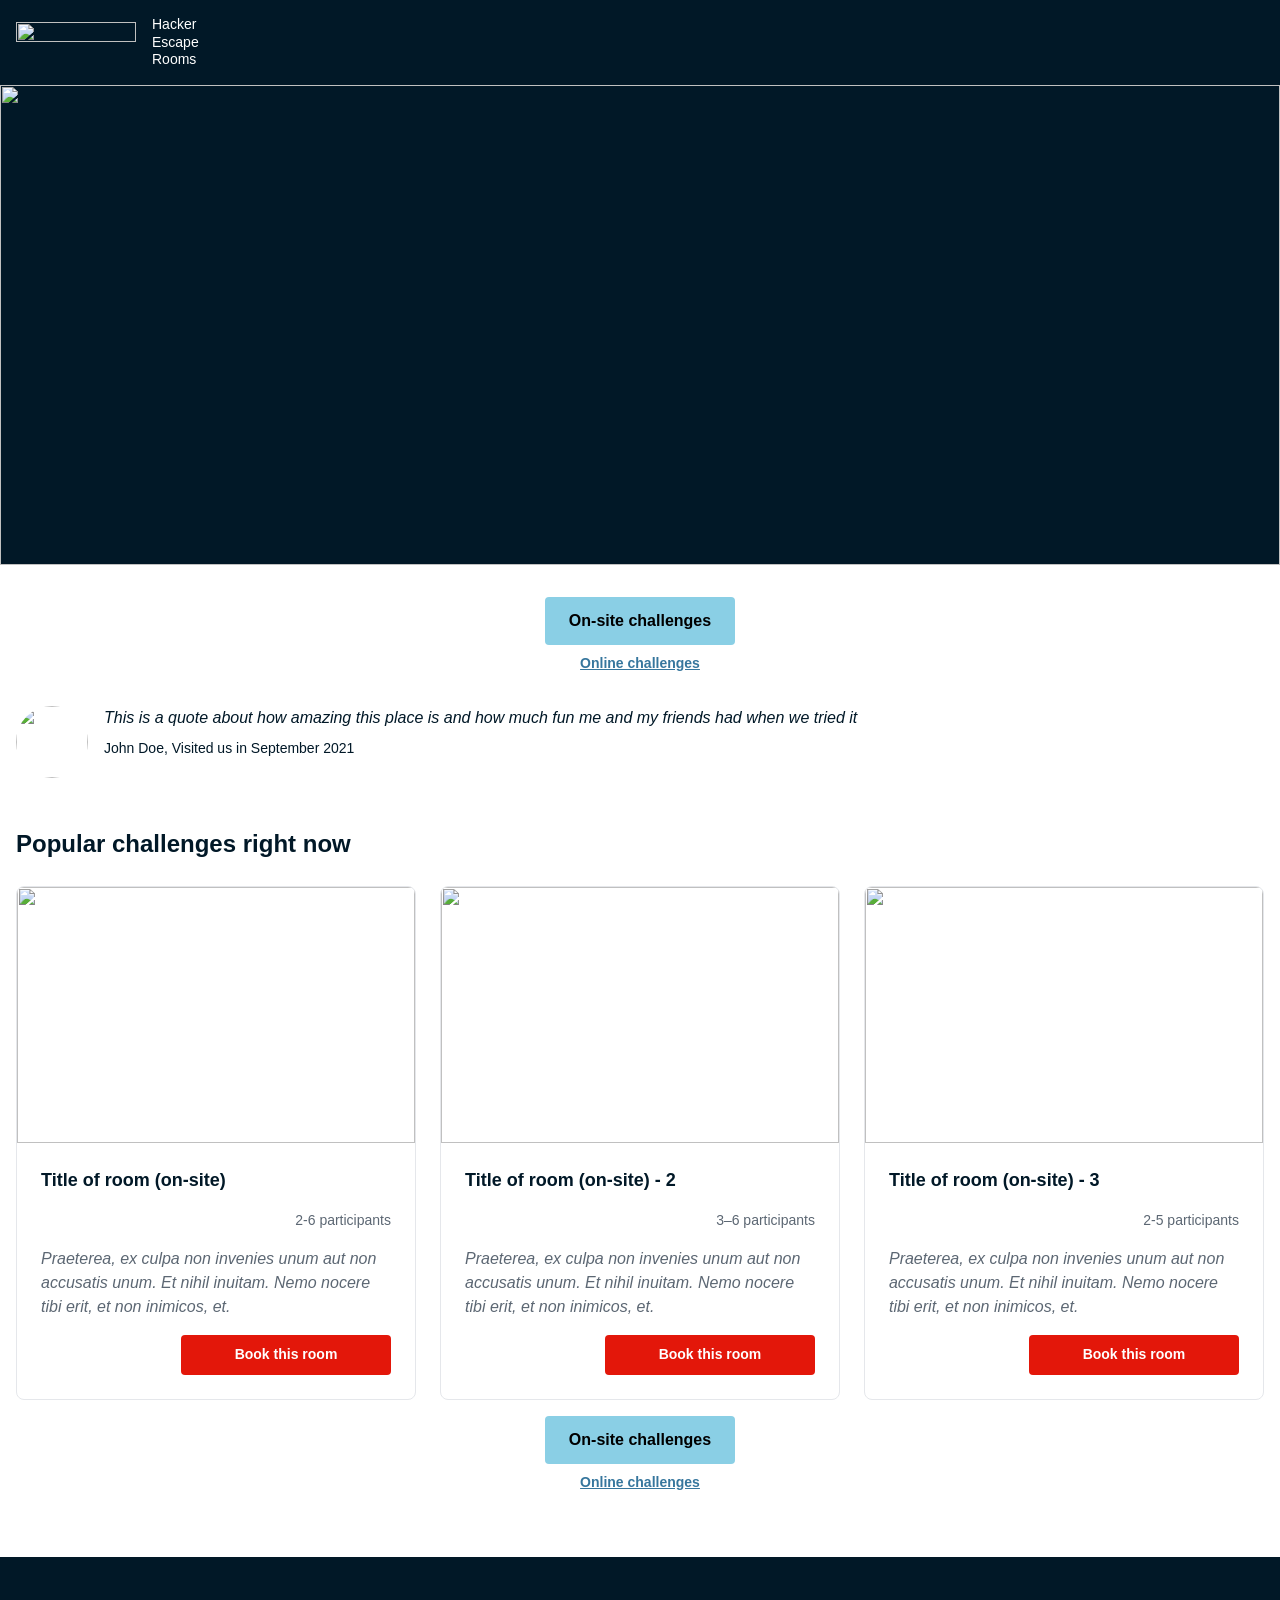
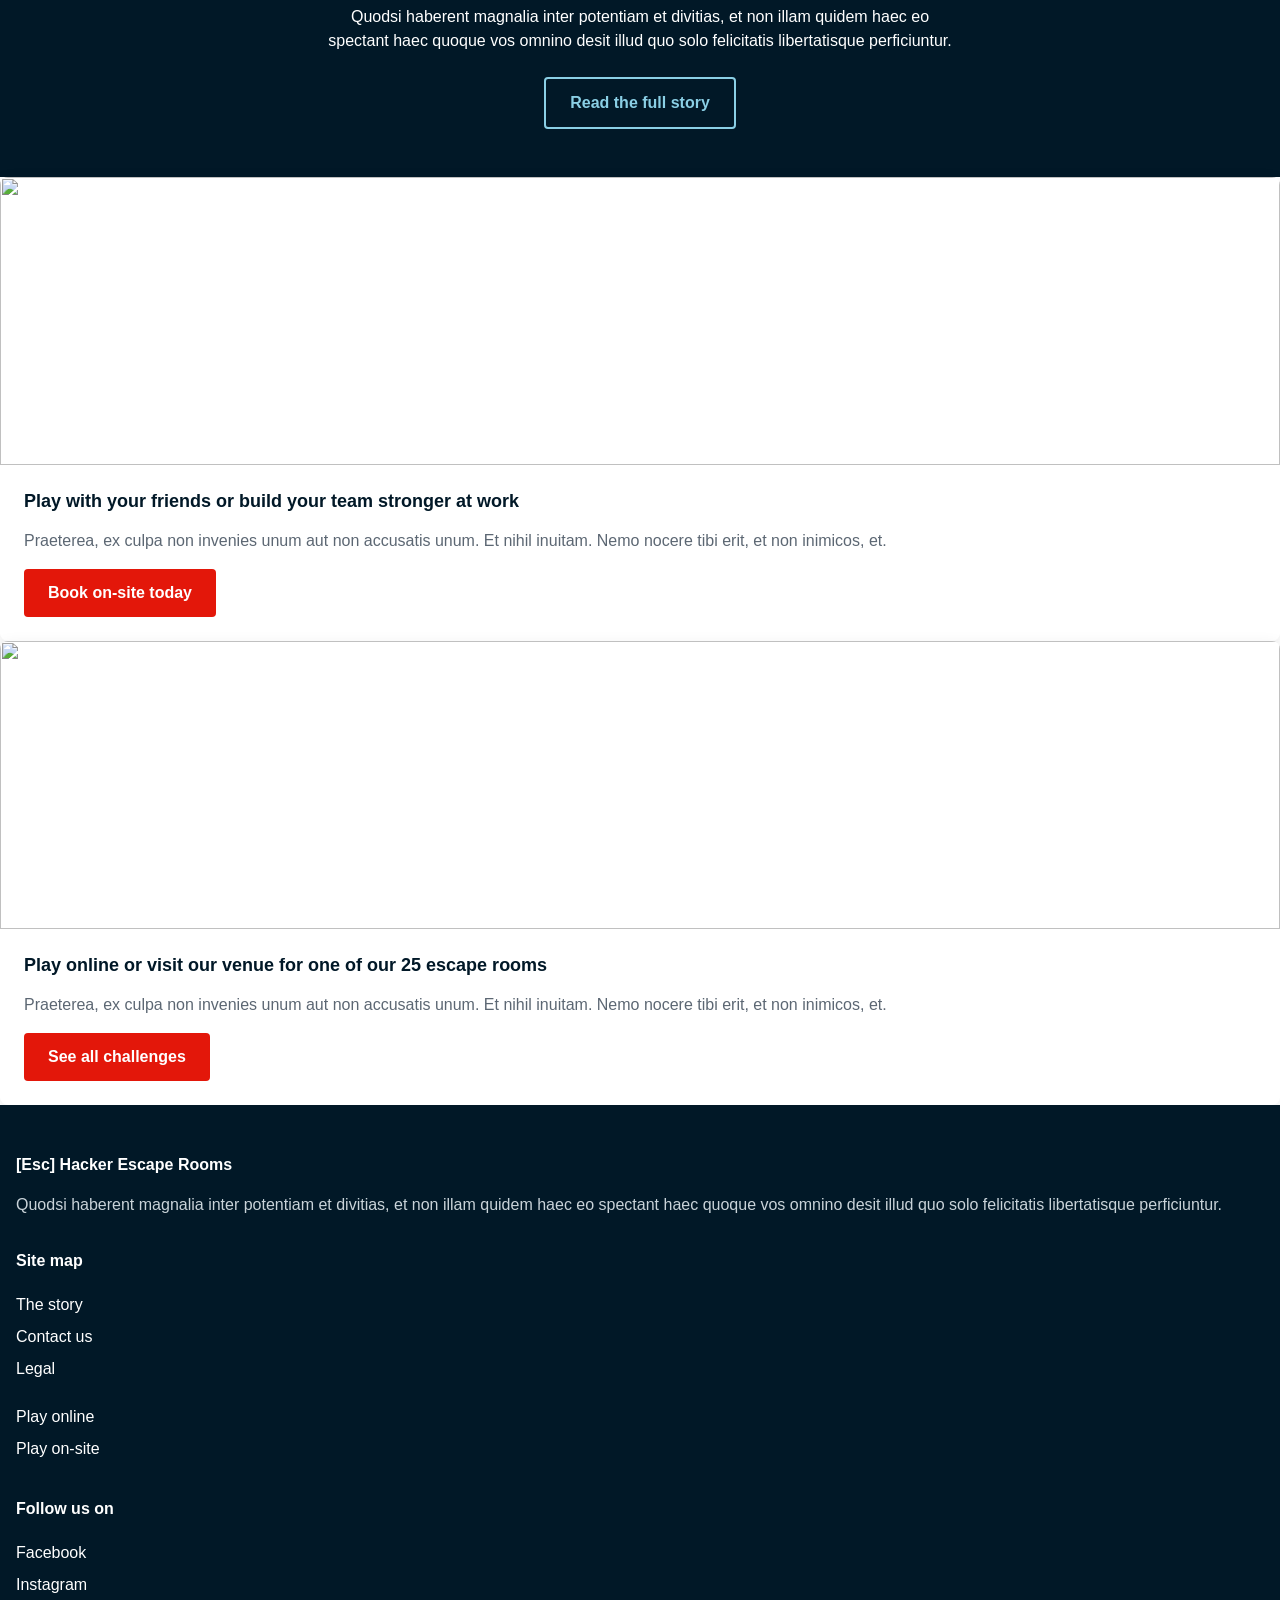
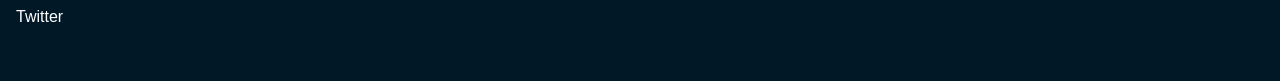
==== main.html @ f9526ecc "Initial commit" ====
<!DOCTYPE html>
<html lang="en">
<head>
  <meta charset="UTF-8">
  <meta name="viewport" content="width=device-width, initial-scale=1.0">
  <title>Hacker Escape Rooms (ESC)</title>
  <link rel="stylesheet" href="styles.css">
</head>
<body>

  <header class="site-header">
    <nav class="site-nav">
      <a class="site-logo" href="#home">
        <img src="assets/Logo.png" width="120" height="40">
      </a>
        <p class="site-title">
            Hacker <br>
            Escape <br>
            Rooms
        </p>

      <ul id="nav-menu" class="nav-menu">
        <li><a href="#play">Play online</a></li>
        <li><a href="#play">Play on-site</a></li>
        <li><a href="#story">The story</a></li>
        <li><a href="#contact">Contact us</a></li>
      </ul>
    </nav>

    <div class="hero-banner" id="home">
      <img
        class="hero-banner_image"
        src="assets/Header_Img.png"
      >
      <div class="hero-banner_content">
      </div>
    </div>
  </header>

  <main>
    <section class="hero-section" aria-labelledby="reviews-title">
      <div class="switcher">
        <button class="button button-secondary is-active" type="button" data-challenge-type="on-site">
          On-site challenges
        </button>

        <a class="switch-link" href="#online-challenges" data-challenge-type="online">
          Online challenges
        </a>
      </div>

      <blockquote class="review">
        <div class="review_author">
          <img
            class="review_portrait"
            src="assets/Reviewer_portrait.png"
            width="72"
            height="72"
          >

          <div class="review_text">
            <p>
              This is a quote about how amazing this place is and how much fun
              me and my friends had when we tried it
            </p>
            <footer>
                <cite>John Doe,
                Visited us in September 2021</cite>
            </footer>
          </div>
        </div>
      </blockquote>

      <div class="popular-challenges" id="popular-challenges">
        <h2 id="reviews-title">Popular challenges right now</h2>

        <div class="challenge-slider" aria-label="Popular challenges carousel">
          <article class="challenge-card">
            <img
              class="challenge-card_image"
              src="assets/Review_img.png"
            >

            <div class="challenge-card_content">
              <h3>Title of room (on-site)</h3>

              <div class="challenge-card_meta">
                <div class="rating" role="img" aria-label="Rated 4 out of 5 stars">
                <img class="rating_star" src="assets/Star_full.png">
                <img class="rating_star" src="assets/Star_full.png">
                <img class="rating_star" src="assets/Star_full.png">
                <img class="rating_star" src="assets/Star_full.png">
                <img class="rating_star" src="assets/Star_blank.png">
                </div>

                <span class="participants">2-6 participants</span>
              </div>

              <p class="challenge-card_description">
                Praeterea, ex culpa non invenies unum aut non accusatis unum.
                Et nihil inuitam. Nemo nocere tibi erit, et non inimicos, et.
              </p>

              <a class="button button-primary" href="#book">
                Book this room
              </a>
            </div>
          </article>

          <article class="challenge-card">
            <img
              class="challenge-card_image"
              src="assets/Review_img.png"
            >

            <div class="challenge-card_content">
              <h3>Title of room (on-site) - 2</h3>

              <div class="challenge-card_meta">
                <div class="rating" role="img" aria-label="Rated 4 out of 5 stars">
                <img class="rating_star" src="assets/Star_full.png">
                <img class="rating_star" src="assets/Star_full.png">
                <img class="rating_star" src="assets/Star_full.png">
                <img class="rating_star" src="assets/Star_full.png">
                <img class="rating_star" src="assets/Star_blank.png">
                </div>

                <span class="participants">3–6 participants</span>
              </div>

              <p class="challenge-card_description">
                Praeterea, ex culpa non invenies unum aut non accusatis unum.
                Et nihil inuitam. Nemo nocere tibi erit, et non inimicos, et.
              </p>

              <a class="button button-primary" href="#book">
                Book this room
              </a>
            </div>
          </article>

          <article class="challenge-card">
            <img
              class="challenge-card_image"
              src="assets/Review_img.png"
            >

            <div class="challenge-card_content">
              <h3>Title of room (on-site) - 3</h3>

              <div class="challenge-card_meta">
                <div class="rating" role="img" aria-label="Rated 4 out of 5 stars">
                <img class="rating_star" src="assets/Star_full.png">
                <img class="rating_star" src="assets/Star_full.png">
                <img class="rating_star" src="assets/Star_full.png">
                <img class="rating_star" src="assets/Star_full.png">
                <img class="rating_star" src="assets/Star_blank.png">
                </div>

                <span class="participants">2-5 participants</span>
              </div>

              <p class="challenge-card_description">
                Praeterea, ex culpa non invenies unum aut non accusatis unum.
                Et nihil inuitam. Nemo nocere tibi erit, et non inimicos, et.
              </p>

              <a class="button button-primary" href="#book">
                Book this room
              </a>
            </div>
          </article>
        </div>

        <div class="switcher">
        <button class="button button-secondary is-active" type="button" data-challenge-type="on-site">
          On-site challenges
        </button>

        <a class="switch-link" href="#online-challenges" data-challenge-type="online">
          Online challenges
        </a>
        </div>
      </div>
    </section>

    <section class="call-to-action" aria-labelledby="cta-title">
      <h2 id="cta-title" class="visually-hidden">
        Read more about Hacker Escape Rooms
      </h2>

      <p>
        Quodsi haberent magnalia inter potentiam et divitias, et non illam
        quidem haec eo spectant haec quoque vos omnino desit illud quo solo
        felicitatis libertatisque perficiuntur.
      </p>

      <a class="button button-outline" href="#story">
        Read the full story
      </a>
    </section>

      <article class="info-card">
        <img
          class="info-card_image"
          src="assets/Left_Img.png"
        >

        <div class="info-card_content">
          <h3>Play with your friends or build your team stronger at work</h3>

          <p>
            Praeterea, ex culpa non invenies unum aut non accusatis unum.
            Et nihil inuitam. Nemo nocere tibi erit, et non inimicos, et.
          </p>

          <a class="button button-primary" href="#contact">
            Book on-site today
          </a>
        </div>
      </article>

      <article class="info-card" id="play">
        <img
          class="info-card_image"
          src="assets/Right_Img.png"
        >

        <div class="info-card_content">
          <h3>Play online or visit our venue for one of our 25 escape rooms</h3>

          <p>
            Praeterea, ex culpa non invenies unum aut non accusatis unum.
            Et nihil inuitam. Nemo nocere tibi erit, et non inimicos, et.
          </p>

          <a class="button button-primary" href="#contact">
            See all challenges
          </a>
        </div>
      </article>

  </main>

  <footer class="site-footer" id="contact">
    <div class="footer-column">
      <h2>[Esc] Hacker Escape Rooms</h2>
      <p>
        Quodsi haberent magnalia inter potentiam et divitias, et non illam
        quidem haec eo spectant haec quoque vos omnino desit illud quo solo
        felicitatis libertatisque perficiuntur.
      </p>
    </div>

    <div class="footer-column">
      <h2>Site map</h2>
      <nav aria-label="Footer navigation">
        <ul>
            <li><a href="#story">The story</a></li>
            <li><a href="#contact">Contact us</a></li>
            <li><a href="#legal">Legal</a></li>
            <li class="footer-gap"><a href="#play">Play online</a></li>
            <li><a href="#book">Play on-site</a></li>
        </ul>
      </nav>
    </div>

    <div class="footer-column">
      <h2>Follow us on</h2>
      <ul>
        <li><a href="#" rel="noopener">Facebook</a></li>
        <li><a href="#" rel="noopener">Instagram</a></li>
        <li><a href="#" rel="noopener">Twitter</a></li>
      </ul>
    </div>
  </footer>

</body>
</html>
---- styles.css ----
:root {
--color-dark: #011827;
--color-red: #e3170a;
--color-light-blue: #8acfe5;
--color-white: #ffffff;
--color-text: #011827;
--color-muted-text: #5c6773;

--font-main: "Roboto", Arial, Helvetica, sans-serif;

--radius-small: 4px;
--radius-medium: 8px;

--spacing-xs: 0.5rem;
--spacing-sm: 1rem;
--spacing-md: 1.5rem;
--spacing-lg: 2rem;
--spacing-xl: 3rem;

--container-width: 75rem;
--container-padding: 1rem;
}

*,
*::before,
*::after {
  box-sizing: border-box;
}

* {
  margin: 0;
  padding: 0;
}

html {
    scroll-behavior: smooth;
}

.site-nav,
.hero-banner__content,
.hero-section,
.call-to-action,
.site-footer {
  padding-inline: var(--container-padding);
}

body {
    font-family: var(--font-main);
    font-size: 1rem;
    line-height: 1.5;
    color: var(--color-text);
    background-color: var(--color-white);
}

img {
  display: block;
  max-width: 100%;
  height: auto;
}

a {
  color: inherit;
  text-decoration: none;
}

ul {
  list-style: none;
}

button {
  font: inherit;
  cursor: pointer;
  border: none;
  background: none;
}

.container {
  width: 100%;
  max-width: var(--container-width);
  margin-inline: auto;
  padding-inline: var(--container-padding);
}

.visually-hidden {
  position: absolute;
  width: 1px;
  height: 1px;
  padding: 0;
  margin: -1px;
  overflow: hidden;
  clip: rect(0, 0, 0, 0);
  white-space: nowrap;
  border: 0;
}

.button {
  display: inline-block;
  padding: 0.75rem 1.5rem;
  border-radius: var(--radius-small);
  font-family: var(--font-main);
  font-weight: 400;
  text-align: center;
  transition:
    background-color 0.2s ease,
    color 0.2s ease,
    border-color 0.2s ease;
}

.button-primary {
  background-color: var(--color-red);
  color: var(--color-white);
  font-weight: bold;
}

.button-secondary {
  background-color: var(--color-light-blue);
  font-weight: 700;
  color: #000000;
}

.button-outline {
  background-color: transparent;
  border: 2px solid var(--color-light-blue);
  font-weight: 700;
  color: var(--color-light-blue);
}


@media (min-width: 64rem) {
  .nav-menu {
    display: flex;
    align-items: center;
    gap: var(--spacing-md);
  }

  .nav-menu a {
    color: var(--color-white);
    font-size: 0.875rem;
  }

  .nav-menu a:hover,
  .nav-menu a:focus-visible {
    color: var(--color-light-blue);
  }
}

.site-header {
  background-color: var(--color-dark);
  color: var(--color-white);
}

.site-nav {
    display: flex;
    align-items: center;
    gap: var(--spacing-sm);
    padding: var(--spacing-sm) var(--container-padding);
}

.site-logo img {
  width: 7.5rem;
  height: auto;
}

.site-title {
  color: var(--color-white);
  font-size: 0.875rem;
  line-height: 1.25;
  text-align: left;
}

.nav-menu {
  display: none;
}

.hero-banner {
  position: relative;
  min-height: 18rem;
  display: flex;
  align-items: flex-end;
}

.hero-banner_image {
  position: absolute;
  inset: 0;
  width: 100%;
  height: 100%;
  object-fit: cover;
  object-position: center;
}

.hero-banner_content {
  position: relative;
  z-index: 1;
  width: 100%;
  padding: var(--spacing-lg) var(--container-padding);
}

.hero-banner_content h1 {
  font-size: 1.75rem;
  line-height: 1.2;
  margin-bottom: var(--spacing-xs);
}

.hero-banner_content p {
  max-width: 34rem;
  color: var(--color-white);
}

.hero-section {
  padding-block: var(--spacing-lg);
  background-color: var(--color-white);
}

.switcher {
    display: flex;
    flex-direction: column;
    align-items: center;
    gap: var(--spacing-xs);
    margin-bottom: var(--spacing-lg);
    text-align: center;
}

.switch-link {
  color: #36769d;
  font-weight: 700;
  font-size: 0.875rem;
  text-decoration: underline;
}

.review {
  margin-bottom: var(--spacing-xl);
}

.review_author {
  display: flex;
  align-items: flex-start;
  gap: var(--spacing-sm);
}

.review_portrait {
  width: 4.5rem;
  flex: 0 0 auto;
  height: 4.5rem;
  border-radius: 50%;
  object-fit: cover;
}

.review_text p {
  font-style: italic;
  margin-bottom: var(--spacing-xs);
}

.review_text footer {
  font-size: 0.875rem;
  color: var(--color-text);
}

.review_text cite {
  font-style: normal;
}

.popular-challenges h2 {
  font-size: 1.5rem;
  margin-bottom: var(--spacing-md);
}

.rating {
  display: flex;
  align-items: center;
  gap: 0.25rem;
}

.rating_star {
  width: 1rem;
  height: 1rem;
  object-fit: contain;
}


.challenge-slider {
  display: flex;
  gap: var(--spacing-md);
  overflow-x: auto;
  scroll-snap-type: x mandatory;
  padding-bottom: var(--spacing-sm);
  -webkit-overflow-scrolling: touch;
}

.challenge-card {
  flex: 0 0 85%;
  scroll-snap-align: start;
  overflow: hidden;
  border: 1px solid #e5e7eb;
  border-radius: var(--radius-medium);
  background-color: var(--color-white);
}

.challenge-card_image {
  width: 100%;
  height: 12rem;
  object-fit: cover;
}

.challenge-card_content {
  display: flex;
  flex-direction: column;
  gap: var(--spacing-sm);
  padding: var(--spacing-md);
}

.challenge-card_content h3 {
  font-size: 1.125rem;
}

.challenge-card_content .button-primary {
  align-self: flex-end;
  width: 60%;
  padding: 0.6rem 1rem;
  font-size: 0.875rem;
}
.challenge-card_meta {
  display: flex;
  align-items: center;
  justify-content: space-between;
  gap: var(--spacing-sm);
}

.rating {
  display: flex;
  gap: 0.2rem;
}

.participants {
  font-size: 0.875rem;
  color: var(--color-muted-text);
  white-space: nowrap;
}

.challenge-card_description {
  font-style: italic;
  color: var(--color-muted-text);
}

.call-to-action {
  display: flex;
  flex-direction: column;
  align-items: center;
  gap: var(--spacing-md);
  padding: var(--spacing-xl) var(--container-padding);
  background-color: var(--color-dark);
  color: var(--color-white);
  text-align: center;
}

.call-to-action p {
  max-width: 40rem;
}

.info-card {
  overflow: hidden;
  border-radius: var(--radius-medium);
  background-color: var(--color-white);
  box-shadow: 0 0.25rem 1rem rgba(0, 0, 0, 0.08);
}

.info-card_image {
  width: 100%;
  height: 14rem;
  object-fit: cover;
}

.info-card_content {
  display: flex;
  flex-direction: column;
  align-items: flex-start;
  gap: var(--spacing-sm);
  padding: var(--spacing-md);
}

.info-card_content h3 {
  font-size: 1.125rem;
  line-height: 1.35;
}

.info-card_content p {
  color: var(--color-muted-text);
}

.site-footer {
  display: grid;
  gap: var(--spacing-lg);
  padding: var(--spacing-xl) var(--container-padding);
  background-color: var(--color-dark);
  color: var(--color-white);
}

.footer-column h2 {
  font-size: 1rem;
  margin-bottom: var(--spacing-sm);
}

.footer-column p {
  color: #c9d3d9;
}

.footer-column a {
  display: inline-block;
  padding-block: 0.25rem;
  color: var(--color-white);
}

.footer-column a:hover,
.footer-column a:focus-visible {
  color: var(--color-light-blue);
}

.footer-gap {
  margin-top: var(--spacing-sm);
}

@media (min-width: 64rem) {
  .hero-banner {
    min-height: 30rem;
  }

  .hero-banner_content h1 {
    font-size: 3rem;
  }

  .challenge-card {
    flex: 0 0 calc((100% - 2 * var(--spacing-md)) / 3);
  }

  .challenge-card_image {
    height: 16rem;
  }

  .info-card_image {
    height: 18rem;
  }
}
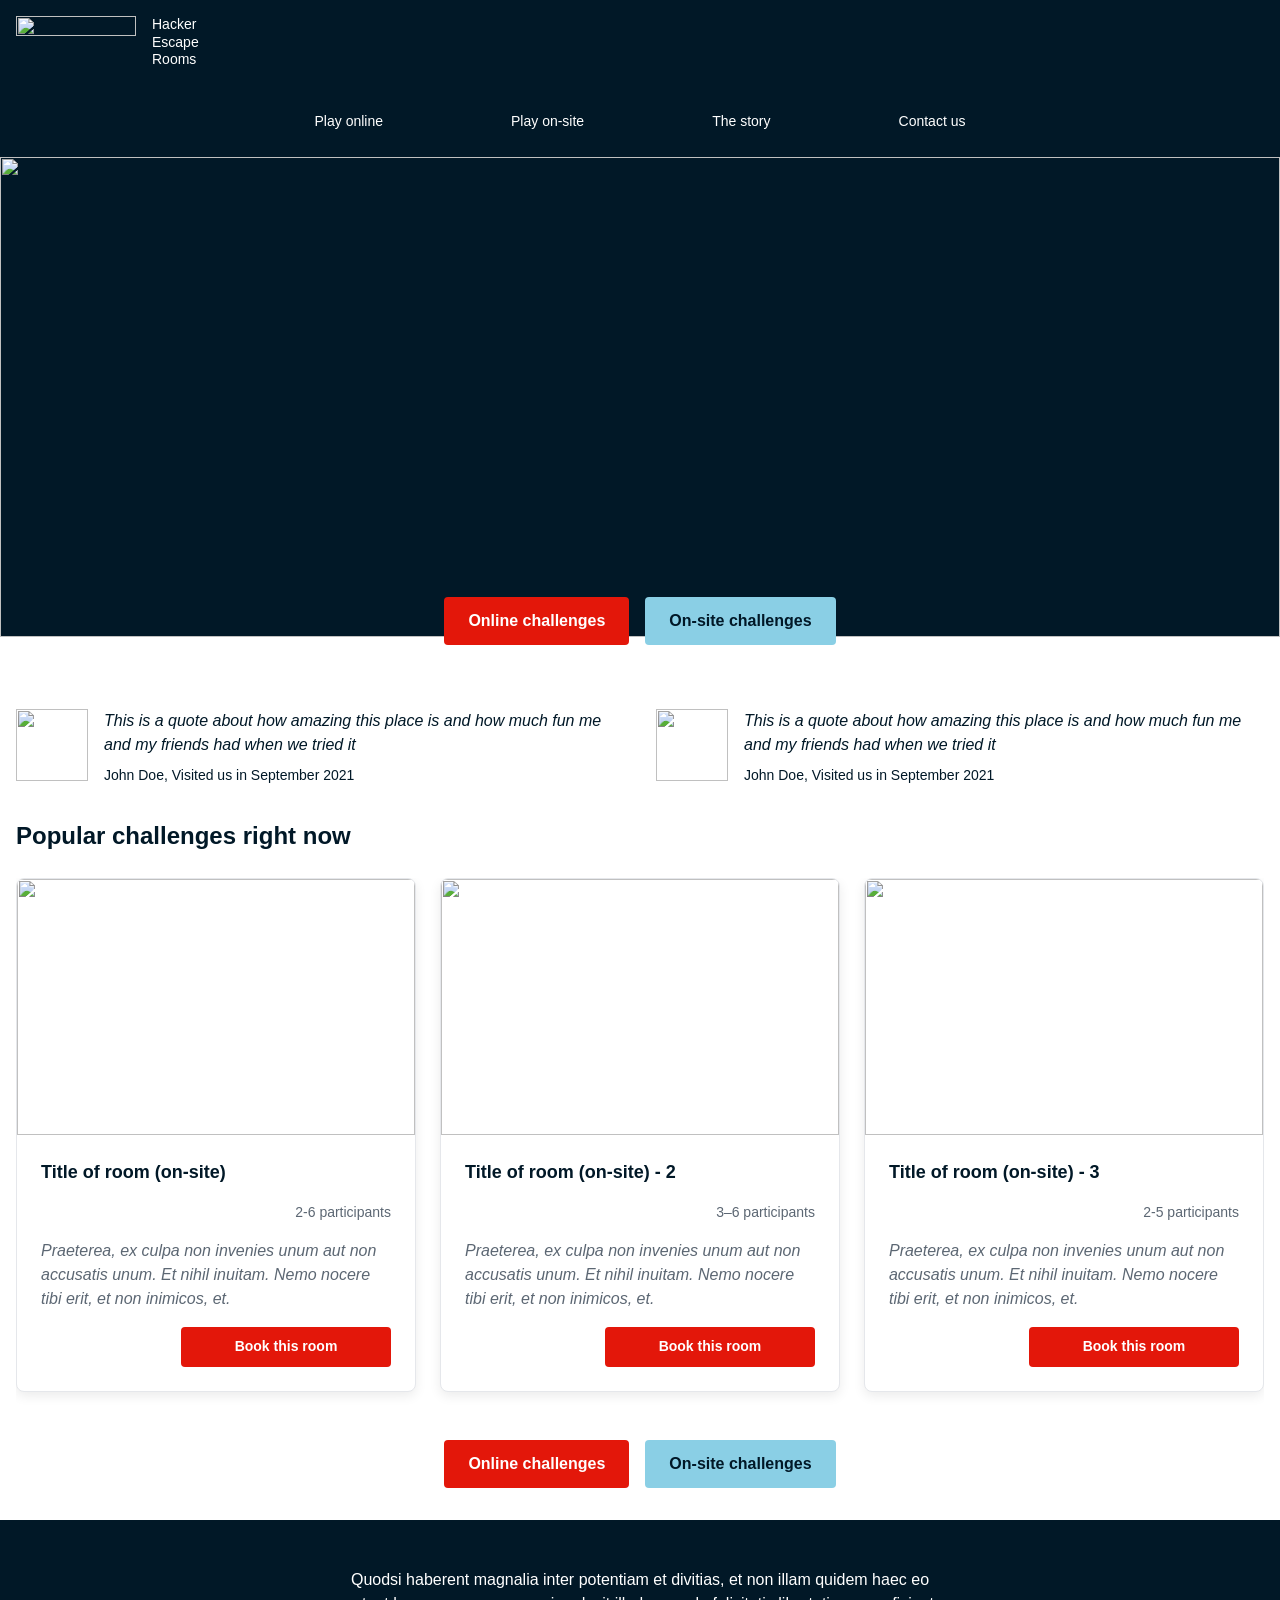
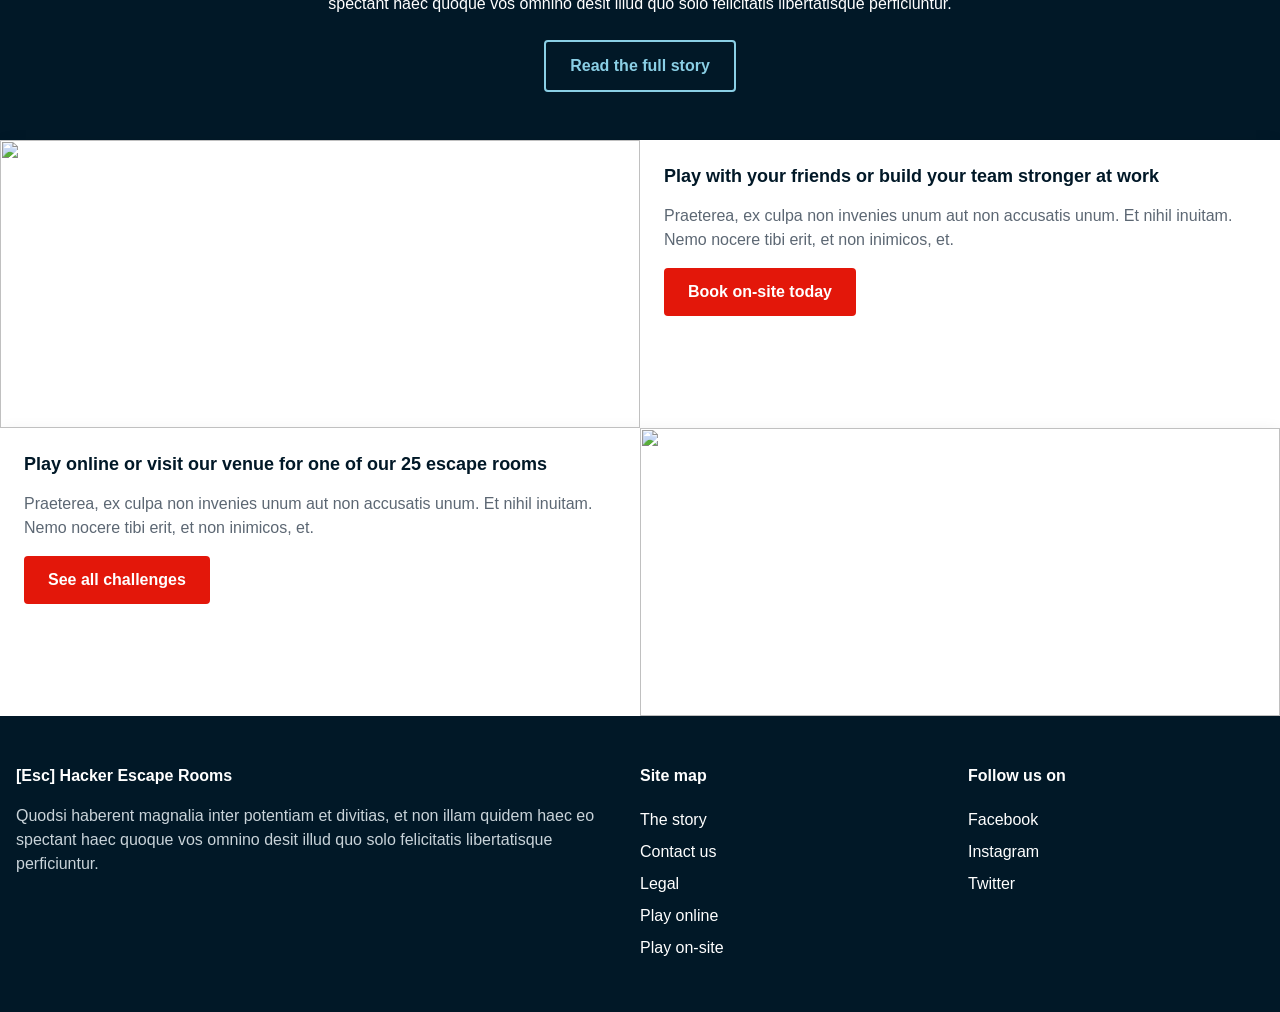
==== commit ba48a383: "desktop vers" ====
--- a/main.html
+++ b/main.html
@@ -13,19 +13,18 @@
       <a class="site-logo" href="#home">
         <img src="assets/Logo.png" width="120" height="40">
       </a>
-        <p class="site-title">
-            Hacker <br>
-            Escape <br>
-            Rooms
-        </p>
-
-      <ul id="nav-menu" class="nav-menu">
+        <p class="site-title">Hacker Escape Rooms</p>
+    </nav>
+
+    <div class="menu-nav">
+        <ul id="nav-menu" class="nav-menu">
         <li><a href="#play">Play online</a></li>
         <li><a href="#play">Play on-site</a></li>
         <li><a href="#story">The story</a></li>
         <li><a href="#contact">Contact us</a></li>
-      </ul>
-    </nav>
+        </ul>
+    </div>
+
 
     <div class="hero-banner" id="home">
       <img
@@ -38,18 +37,22 @@
   </header>
 
   <main>
-    <section class="hero-section" aria-labelledby="reviews-title">
-      <div class="switcher">
-        <button class="button button-secondary is-active" type="button" data-challenge-type="on-site">
-          On-site challenges
-        </button>
-
-        <a class="switch-link" href="#online-challenges" data-challenge-type="online">
-          Online challenges
-        </a>
-      </div>
-
-      <blockquote class="review">
+    <div class="switcher switcher-hero">
+        <button
+            class="button button-primary switcher-online"
+            type="button"
+            data-challenge-type="online"
+        >Online challenges</button>
+
+        <button
+            class="button button-secondary is-active"
+            type="button"
+            data-challenge-type="on-site"
+        >On-site challenges</button>
+        </div>
+
+    <section class="hero-section">
+        <blockquote class="review">
         <div class="review_author">
           <img
             class="review_portrait"
@@ -57,7 +60,7 @@
             width="72"
             height="72"
           >
-
+        
           <div class="review_text">
             <p>
               This is a quote about how amazing this place is and how much fun
@@ -67,14 +70,68 @@
                 <cite>John Doe,
                 Visited us in September 2021</cite>
             </footer>
-          </div>
+          </div>    
+        </div>
+      </blockquote>
+
+      <blockquote class="review-2">
+        <div class="review_author">
+          <img
+            class="review_portrait"
+            src="assets/Reviewer_portrait.png"
+            width="72"
+            height="72"
+          >
+
+          <div class="review_text">
+            <p>
+              This is a quote about how amazing this place is and how much fun
+              me and my friends had when we tried it
+            </p>
+            <footer>
+                <cite>John Doe,
+                Visited us in September 2021</cite>
+            </footer>
+          </div>          
         </div>
       </blockquote>
 
       <div class="popular-challenges" id="popular-challenges">
         <h2 id="reviews-title">Popular challenges right now</h2>
 
-        <div class="challenge-slider" aria-label="Popular challenges carousel">
+        <div class="challenge-slider">
+          <article class="challenge-card">
+            <img 
+              class="challenge-card_image"
+              src="assets/Review_img.png"
+            >
+
+            <div class="challenge-card_content">
+              <h3>Title of room (on-site)</h3>
+
+              <div class="challenge-card_meta">
+                <div class="rating" role="img">
+                <img class="rating_star" src="assets/Star_full.png">
+                <img class="rating_star" src="assets/Star_full.png">
+                <img class="rating_star" src="assets/Star_full.png">
+                <img class="rating_star" src="assets/Star_full.png">
+                <img class="rating_star" src="assets/Star_blank.png">
+                </div>
+
+                <span class="participants">2-6 participants</span>
+              </div>
+
+              <p class="challenge-card_description">
+                Praeterea, ex culpa non invenies unum aut non accusatis unum.
+                Et nihil inuitam. Nemo nocere tibi erit, et non inimicos, et.
+              </p>
+
+              <a class="button button-primary" href="#book">
+                Book this room
+              </a>
+            </div>
+          </article>
+
           <article class="challenge-card">
             <img
               class="challenge-card_image"
@@ -82,10 +139,10 @@
             >
 
             <div class="challenge-card_content">
-              <h3>Title of room (on-site)</h3>
+              <h3>Title of room (on-site) - 2</h3>
 
               <div class="challenge-card_meta">
-                <div class="rating" role="img" aria-label="Rated 4 out of 5 stars">
+                <div class="rating" role="img">
                 <img class="rating_star" src="assets/Star_full.png">
                 <img class="rating_star" src="assets/Star_full.png">
                 <img class="rating_star" src="assets/Star_full.png">
@@ -93,7 +150,7 @@
                 <img class="rating_star" src="assets/Star_blank.png">
                 </div>
 
-                <span class="participants">2-6 participants</span>
+                <span class="participants">3–6 participants</span>
               </div>
 
               <p class="challenge-card_description">
@@ -114,10 +171,10 @@
             >
 
             <div class="challenge-card_content">
-              <h3>Title of room (on-site) - 2</h3>
+              <h3>Title of room (on-site) - 3</h3>
 
               <div class="challenge-card_meta">
-                <div class="rating" role="img" aria-label="Rated 4 out of 5 stars">
+                <div class="rating" role="img">
                 <img class="rating_star" src="assets/Star_full.png">
                 <img class="rating_star" src="assets/Star_full.png">
                 <img class="rating_star" src="assets/Star_full.png">
@@ -125,7 +182,7 @@
                 <img class="rating_star" src="assets/Star_blank.png">
                 </div>
 
-                <span class="participants">3–6 participants</span>
+                <span class="participants">2-5 participants</span>
               </div>
 
               <p class="challenge-card_description">
@@ -138,57 +195,25 @@
               </a>
             </div>
           </article>
-
-          <article class="challenge-card">
-            <img
-              class="challenge-card_image"
-              src="assets/Review_img.png"
-            >
-
-            <div class="challenge-card_content">
-              <h3>Title of room (on-site) - 3</h3>
-
-              <div class="challenge-card_meta">
-                <div class="rating" role="img" aria-label="Rated 4 out of 5 stars">
-                <img class="rating_star" src="assets/Star_full.png">
-                <img class="rating_star" src="assets/Star_full.png">
-                <img class="rating_star" src="assets/Star_full.png">
-                <img class="rating_star" src="assets/Star_full.png">
-                <img class="rating_star" src="assets/Star_blank.png">
-                </div>
-
-                <span class="participants">2-5 participants</span>
-              </div>
-
-              <p class="challenge-card_description">
-                Praeterea, ex culpa non invenies unum aut non accusatis unum.
-                Et nihil inuitam. Nemo nocere tibi erit, et non inimicos, et.
-              </p>
-
-              <a class="button button-primary" href="#book">
-                Book this room
-              </a>
-            </div>
-          </article>
-        </div>
-
-        <div class="switcher">
-        <button class="button button-secondary is-active" type="button" data-challenge-type="on-site">
-          On-site challenges
-        </button>
-
-        <a class="switch-link" href="#online-challenges" data-challenge-type="online">
-          Online challenges
-        </a>
+        </div>
+
+        <div class="switcher switcher-bottom">
+            <button
+            class="button button-primary switcher-online"
+            type="button"
+            data-challenge-type="online"
+        >Online challenges</button>
+
+        <button
+            class="button button-secondary is-active"
+            type="button"
+            data-challenge-type="on-site"
+        >On-site challenges</button>
         </div>
       </div>
     </section>
 
-    <section class="call-to-action" aria-labelledby="cta-title">
-      <h2 id="cta-title" class="visually-hidden">
-        Read more about Hacker Escape Rooms
-      </h2>
-
+    <section class="call-to-action">
       <p>
         Quodsi haberent magnalia inter potentiam et divitias, et non illam
         quidem haec eo spectant haec quoque vos omnino desit illud quo solo
@@ -200,7 +225,7 @@
       </a>
     </section>
 
-      <article class="info-card">
+      <article class="info-card info-card-image-left">
         <img
           class="info-card_image"
           src="assets/Left_Img.png"
@@ -220,7 +245,7 @@
         </div>
       </article>
 
-      <article class="info-card" id="play">
+      <article class="info-card info-card-image-right">
         <img
           class="info-card_image"
           src="assets/Right_Img.png"
--- a/styles.css
+++ b/styles.css
@@ -3,6 +3,7 @@
 --color-red: #e3170a;
 --color-light-blue: #8acfe5;
 --color-white: #ffffff;
+--color-blue: #36769d;
 --color-text: #011827;
 --color-muted-text: #5c6773;
 
@@ -36,8 +37,7 @@
     scroll-behavior: smooth;
 }
 
-.site-nav,
-.hero-banner__content,
+.hero-banner_content,
 .hero-section,
 .call-to-action,
 .site-footer {
@@ -115,7 +115,7 @@
 .button-secondary {
   background-color: var(--color-light-blue);
   font-weight: 700;
-  color: #000000;
+  color: var(--color-dark);
 }
 
 .button-outline {
@@ -125,240 +125,265 @@
   color: var(--color-light-blue);
 }
 
-
-@media (min-width: 64rem) {
-  .nav-menu {
-    display: flex;
-    align-items: center;
-    gap: var(--spacing-md);
-  }
-
-  .nav-menu a {
+.review {
+  flex: 1 1 100%;
+  margin-bottom: var(--spacing-xl);
+}
+
+.review-2 {
+  display: none;
+}
+
+
+.site-header {
+    background-color: var(--color-dark);
+    color: var(--color-white);
+}
+
+.site-nav {
+    display: flex;
+    align-items: left;
+    gap: var(--spacing-sm);
+    padding: var(--spacing-sm) var(--container-padding);
+    justify-content: left;
+}
+
+.site-logo img {
+    width: 7.5rem;
+    height: auto;
+}
+
+.site-title {
     color: var(--color-white);
     font-size: 0.875rem;
-  }
-
-  .nav-menu a:hover,
-  .nav-menu a:focus-visible {
-    color: var(--color-light-blue);
-  }
-}
-
-.site-header {
-  background-color: var(--color-dark);
-  color: var(--color-white);
-}
-
-.site-nav {
-    display: flex;
+    line-height: 1.25;
+    text-align: left;
+    width: 50px;
+}
+
+.nav-menu,
+.menu-nav {
+    display: none;
+}
+
+.hero-banner {
+    position: relative;
+    min-height: 18rem;
+    display: flex;
+    align-items: flex-end;
+}
+
+.hero-banner_image {
+    position: absolute;
+    inset: 0;
+    width: 100%;
+    height: 100%;
+    object-fit: cover;
+    object-position: center;
+}
+
+.hero-banner_content {
+    position: relative;
+    z-index: 1;
+    width: 100%;
+    padding: var(--spacing-lg) var(--container-padding);
+}
+
+.hero-banner_content h1 {
+    font-size: 1.75rem;
+    line-height: 1.2;
+    margin-bottom: var(--spacing-xs);
+}
+
+.hero-banner_content p {
+    max-width: 34rem;
+    color: var(--color-white);
+}
+
+.hero-section {
+    padding-block: var(--spacing-lg);
+    background-color: var(--color-white);
+    flex-direction: row;
+    display: flex;
+    flex-wrap: wrap;
+    gap: 2rem;
+    align-items: stretch;
+}
+
+.switcher {
+    display: flex;
+    flex-direction: column;
     align-items: center;
     gap: var(--spacing-sm);
-    padding: var(--spacing-sm) var(--container-padding);
-}
-
-.site-logo img {
-  width: 7.5rem;
-  height: auto;
-}
-
-.site-title {
-  color: var(--color-white);
-  font-size: 0.875rem;
-  line-height: 1.25;
-  text-align: left;
-}
-
-.nav-menu {
-  display: none;
-}
-
-.hero-banner {
-  position: relative;
-  min-height: 18rem;
-  display: flex;
-  align-items: flex-end;
-}
-
-.hero-banner_image {
-  position: absolute;
-  inset: 0;
-  width: 100%;
-  height: 100%;
-  object-fit: cover;
-  object-position: center;
-}
-
-.hero-banner_content {
-  position: relative;
-  z-index: 1;
-  width: 100%;
-  padding: var(--spacing-lg) var(--container-padding);
-}
-
-.hero-banner_content h1 {
-  font-size: 1.75rem;
-  line-height: 1.2;
-  margin-bottom: var(--spacing-xs);
-}
-
-.hero-banner_content p {
-  max-width: 34rem;
-  color: var(--color-white);
-}
-
-.hero-section {
-  padding-block: var(--spacing-lg);
-  background-color: var(--color-white);
-}
-
-.switcher {
-    display: flex;
-    flex-direction: column;
-    align-items: center;
-    gap: var(--spacing-xs);
-    margin-bottom: var(--spacing-lg);
+    margin-top: 10px;
     text-align: center;
 }
 
-.switch-link {
-  color: #36769d;
+.switcher-online {
+  background-color: transparent;
+  color: var(--color-blue);
   font-weight: 700;
   font-size: 0.875rem;
   text-decoration: underline;
-}
-
-.review {
-  margin-bottom: var(--spacing-xl);
+  padding: 0.25rem;
+}
+
+.switcher .button-secondary {
+  order: -1;
+}
+
+.switcher-hero {
+  margin-top: var(--spacing-lg);
+  margin-bottom: var(--spacing-lg);
+}
+
+.switcher-bottom {
+  margin-top: var(--spacing-lg);
+  margin-bottom: var(--spacing-lg);
 }
 
 .review_author {
-  display: flex;
-  align-items: flex-start;
-  gap: var(--spacing-sm);
+    display: flex;
+    align-items: flex-start;
+    gap: var(--spacing-sm);
 }
 
 .review_portrait {
-  width: 4.5rem;
-  flex: 0 0 auto;
-  height: 4.5rem;
-  border-radius: 50%;
-  object-fit: cover;
+    width: 4.5rem;
+    flex: 0 0 auto;
+    height: 4.5rem;
+    object-fit: cover;
 }
 
 .review_text p {
-  font-style: italic;
-  margin-bottom: var(--spacing-xs);
+    font-style: italic;
+    margin-bottom: var(--spacing-xs);
 }
 
 .review_text footer {
-  font-size: 0.875rem;
-  color: var(--color-text);
+    font-size: 0.875rem;
+    color: var(--color-text);
 }
 
 .review_text cite {
-  font-style: normal;
+    font-style: normal;
+}
+
+.popular-challenges {
+  min-width: 0;
+  width: 100%;
 }
 
 .popular-challenges h2 {
-  font-size: 1.5rem;
-  margin-bottom: var(--spacing-md);
-}
-
-.rating {
-  display: flex;
-  align-items: center;
-  gap: 0.25rem;
-}
-
-.rating_star {
-  width: 1rem;
-  height: 1rem;
-  object-fit: contain;
-}
-
+    font-size: 1.5rem;
+    margin-bottom: var(--spacing-md);
+}
 
 .challenge-slider {
   display: flex;
   gap: var(--spacing-md);
+  width: 100%;
   overflow-x: auto;
   scroll-snap-type: x mandatory;
   padding-bottom: var(--spacing-sm);
   -webkit-overflow-scrolling: touch;
 }
+.rating {
+    display: flex;
+    gap: 0.25rem;
+}
+
+.rating_star {
+    width: 1rem;
+    height: 1rem;
+    object-fit: contain;
+}
+
+.challenge-slider {
+  display: flex;
+  gap: var(--spacing-md);
+  width: 100%;
+  overflow-x: auto;
+  scroll-snap-type: x mandatory;
+  padding-bottom: var(--spacing-sm);
+  -webkit-overflow-scrolling: touch;
+}
 
 .challenge-card {
-  flex: 0 0 85%;
-  scroll-snap-align: start;
+    flex: 0 0 85%;
+    scroll-snap-align: start;
+    overflow: hidden;
+    border: 1px solid #e5e7eb;
+    border-radius: var(--radius-medium);
+    background-color: var(--color-white);
+    box-shadow: 0 0.25rem 0.75rem rgba(0, 0, 0, 0.08);
+}
+
+.challenge-card_image {
+    width: 100%;
+    height: 12rem;
+    object-fit: cover;
+}
+
+.challenge-card_content {
+    display: flex;
+    flex-direction: column;
+    gap: var(--spacing-sm);
+    padding: var(--spacing-md);
+}
+
+.challenge-card_content h3 {
+    font-size: 1.125rem;
+}
+
+.challenge-card_content .button-primary {
+    align-self: flex-end;
+    width: 60%;
+    padding: 0.6rem 1rem;
+    font-size: 0.875rem;
+}
+.challenge-card_meta {
+    display: flex;
+    align-items: center;
+    justify-content: space-between;
+    gap: var(--spacing-sm);
+}
+
+.rating {
+    display: flex;
+    gap: 0.2rem;
+}
+
+.participants {
+    font-size: 0.875rem;
+    color: var(--color-muted-text);
+    white-space: nowrap;
+}
+
+.challenge-card_description {
+    font-style: italic;
+    color: var(--color-muted-text);
+}
+
+.call-to-action {
+    display: flex;
+    flex-direction: column;
+    align-items: center;
+    gap: var(--spacing-md);
+    padding: var(--spacing-xl) var(--container-padding);
+    background-color: var(--color-dark);
+    color: var(--color-white);
+    text-align: center;
+}
+
+.call-to-action p {
+    max-width: 40rem;
+}
+
+.info-card {
+  display: grid;
+  grid-template-columns: 1fr;
   overflow: hidden;
-  border: 1px solid #e5e7eb;
-  border-radius: var(--radius-medium);
-  background-color: var(--color-white);
-}
-
-.challenge-card_image {
-  width: 100%;
-  height: 12rem;
-  object-fit: cover;
-}
-
-.challenge-card_content {
-  display: flex;
-  flex-direction: column;
-  gap: var(--spacing-sm);
-  padding: var(--spacing-md);
-}
-
-.challenge-card_content h3 {
-  font-size: 1.125rem;
-}
-
-.challenge-card_content .button-primary {
-  align-self: flex-end;
-  width: 60%;
-  padding: 0.6rem 1rem;
-  font-size: 0.875rem;
-}
-.challenge-card_meta {
-  display: flex;
-  align-items: center;
-  justify-content: space-between;
-  gap: var(--spacing-sm);
-}
-
-.rating {
-  display: flex;
-  gap: 0.2rem;
-}
-
-.participants {
-  font-size: 0.875rem;
-  color: var(--color-muted-text);
-  white-space: nowrap;
-}
-
-.challenge-card_description {
-  font-style: italic;
-  color: var(--color-muted-text);
-}
-
-.call-to-action {
-  display: flex;
-  flex-direction: column;
-  align-items: center;
-  gap: var(--spacing-md);
-  padding: var(--spacing-xl) var(--container-padding);
-  background-color: var(--color-dark);
-  color: var(--color-white);
-  text-align: center;
-}
-
-.call-to-action p {
-  max-width: 40rem;
-}
-
-.info-card {
-  overflow: hidden;
-  border-radius: var(--radius-medium);
   background-color: var(--color-white);
   box-shadow: 0 0.25rem 1rem rgba(0, 0, 0, 0.08);
 }
@@ -387,55 +412,169 @@
 }
 
 .site-footer {
-  display: grid;
-  gap: var(--spacing-lg);
-  padding: var(--spacing-xl) var(--container-padding);
-  background-color: var(--color-dark);
-  color: var(--color-white);
+    display: grid;
+    gap: var(--spacing-lg);
+    padding: var(--spacing-xl) var(--container-padding);
+    background-color: var(--color-dark);
+    color: var(--color-white);
 }
 
 .footer-column h2 {
-  font-size: 1rem;
-  margin-bottom: var(--spacing-sm);
+    font-size: 1rem;
+    margin-bottom: var(--spacing-sm);
 }
 
 .footer-column p {
-  color: #c9d3d9;
+    color: #c9d3d9;
 }
 
 .footer-column a {
-  display: inline-block;
-  padding-block: 0.25rem;
-  color: var(--color-white);
-}
-
-.footer-column a:hover,
-.footer-column a:focus-visible {
-  color: var(--color-light-blue);
-}
-
-.footer-gap {
-  margin-top: var(--spacing-sm);
+    display: inline-block;
+    padding-block: 0.25rem;
+    color: var(--color-white);
+}
+.hero-banner_content h1 {
+    font-size: 3rem;
+}
+.challenge-card_image {
+    height: 16rem;
+}
+
+.info-card_image {
+    height: 18rem;
 }
 
 @media (min-width: 64rem) {
-  .hero-banner {
+.menu-nav {
+    display: block;
+    background-color: var(--color-dark);
+    padding: var(--spacing-md) var(--container-padding);
+}
+
+.nav-menu {
+    display: flex;
+    align-items: center;
+    gap: 8rem;
+    justify-content: center;
+    max-width: var(--container-width);
+    margin-inline: auto;
+}
+
+.nav-menu a {
+    color: var(--color-white);
+    font-size: 0.875rem;
+}
+
+.nav-menu a:hover,
+.nav-menu a:focus-visible {
+    color: var(--color-light-blue);
+  }
+
+.hero-banner {
     min-height: 30rem;
   }
 
-  .hero-banner_content h1 {
+.hero-banner_content h1 {
     font-size: 3rem;
+}
+
+.review,
+.review-2 {
+    display: block;
+    flex: 1 1 0;
+    min-width: 0;
+    margin-bottom: 0;
+}
+
+.hero-section {
+    flex-direction: row;
+    flex-wrap: wrap;
+    align-items: flex-start;
+}
+.challenge-card {
+    flex: 0 0 calc((100% - 2 * var(--spacing-md)) / 3);
+}
+
+.challenge-card_image {
+    height: 16rem;
+}
+
+.info-card {
+    grid-template-columns: 1fr 1fr;
+    align-items: stretch;
+}
+
+.info-card_image {
+    height: 100%;
+    min-height: 18rem;
+}
+
+.info-card-image-left .info-card_image {
+  grid-column: 1;
+  grid-row: 1;
+}
+
+.info-card-image-left .info-card_content {
+  grid-column: 2;
+  grid-row: 1;
+}
+
+.info-card-image-right .info-card_content {
+    grid-column: 1;
+    grid-row: 1;
+}
+
+.info-card-image-right .info-card_image {
+    grid-column: 2;
+    grid-row: 1;
+}
+
+.switcher {
+    flex-direction: row;
+    justify-content: center;
+    align-items: center;
+    gap: var(--spacing-sm);
+}
+.switcher .button-secondary {
+    order: 0;
+}
+
+.switcher-hero {
+    flex-direction: row;
+    justify-content: center;
+    margin-top: -2.5rem;
+    margin-bottom: var(--spacing-lg);
+    position: relative;
+    z-index: 2;
   }
 
-  .challenge-card {
-    flex: 0 0 calc((100% - 2 * var(--spacing-md)) / 3);
+.switcher-hero .button-secondary {
+    order: 0;
+}
+
+.switcher-bottom {
+    flex-direction: row;
+    justify-content: center;
+    margin-top: var(--spacing-lg);
+    margin-bottom: 0;
+}
+
+.switcher-bottom .button-secondary {
+    order: 0;
   }
 
-  .challenge-card_image {
-    height: 16rem;
-  }
-
-  .info-card_image {
-    height: 18rem;
-  }
+.switcher-online {
+    order: -1;
+    background-color: var(--color-red);
+    color: var(--color-white);
+    font-weight: bold;
+    font-size: 1rem;
+    text-decoration: none;
+    padding: 0.75rem 1.5rem;
+    border-radius: var(--radius-small);
+}
+.site-footer {
+    grid-template-columns: 2fr 1fr 1fr;
+    align-items: start;
+}
 }
